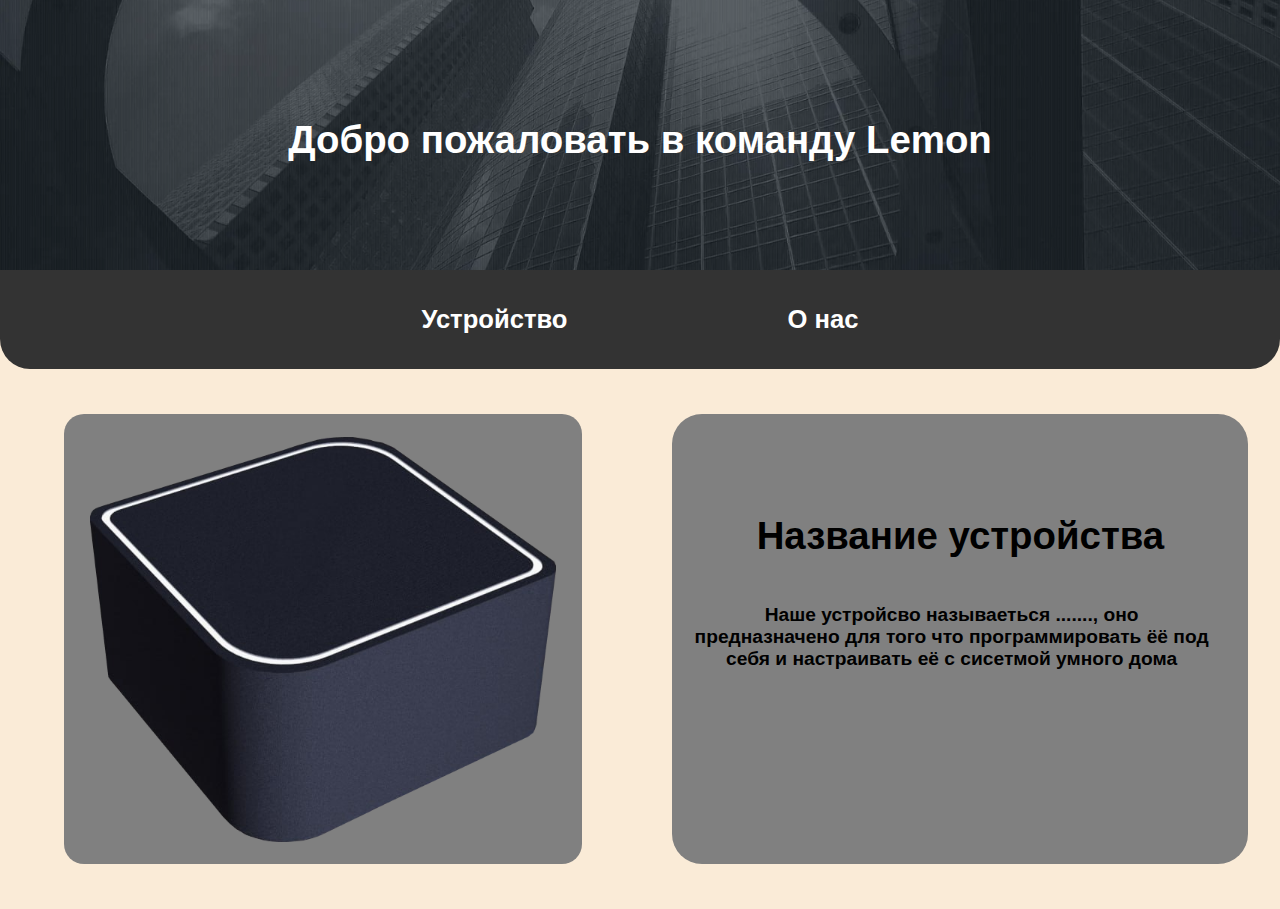
==== index.html @ 7026b488 "1" ====
<!DOCTYPE html>
<html lang="en">
<head>
    <meta charset="UTF-8">
    <meta name="viewport" content="width=device-width, initial-scale=1.0">
    <link rel="stylesheet" href="style.css">
    <title>Lemon</title>
</head>
<body>
<div class="parallax">
    <div class="parallax-content">
        <h1>Добро пожаловать в команду Lemon</h1>
    </div>
</div>

<div class="container">
    <ul class="navigation">
        <li><a href="index.html">Устройство</a></li>
        <li><a href="order.html">О нас</a></li>
    </ul>

    <div class="grid-content">
            <div class="content-img"> 
                <img src="kolonka.png" class="img-kolonka">
            </div>
        <div class="content-text">
            <h1>Название устройства</h1>
            <a>Наше устройсво называеться ......., оно предназначено для того что программировать ёё под себя и настраивать её с сисетмой умного дома</a>
        </div>
    </div>
</div>

</body>
</html>
---- style.css ----
* {
    margin: 0;
    padding: 0;
    box-sizing: border-box;
}

body {
    font-family: Arial, Helvetica, sans-serif;
    font-weight: bold;
    background-color: antiquewhite;
}

.parallax {
    height: 30vh;
    position: relative;
    display: flex;
    background-image: url('parallax-jpg.png');
    background-size: cover;
    background-position: center;
    justify-content: center;
    align-items: center;
    color: #fff;
}

.parallax-content {
    text-align: center;
    font-size: 1.5vw;
    transition: 2s;
    margin-bottom: 10vh;
}

.navigation {
    background-color: #333;
    list-style: none;
    display: flex;
    justify-content: center;
    padding: 20px;
    flex-wrap: wrap;
    border-radius: 0 0 30px 30px;
}

.navigation li {
    margin: 10px 100px;
}

.navigation li a {
    display: flex;
    text-decoration: none;
    color: #fff;
    padding: 5px 10px;
    font-size: 2vw;
    transition: background-color 1s, transform 0.2s;
    transition: 1s;
}

.navigation li a:hover {
    background-color: rgba(0, 0, 0, 0.6);
    scale: 1.3;
    border-radius: 10px;
}

.grid-content {
    display: grid;
    margin: 5vh 5%;
    height: 50vh;
    width: 90%;
    gap: 10vh;
    grid-template-columns: 45% 50%;
}

.content-text {
    padding: 0;
    margin: 0;
    display: grid;
    grid-template-rows: 20% 80%;
    background-color: grey;
    border-radius: 30px;
    color: rgb(0, 0, 0);
    text-align: left;
    font-size: 1.5vw;
    font-family: Arial, Helvetica, sans-serif;
    font-weight: bolder;
}

.content-text a {
    align-items: normal;
    font-size: 1em;
    display: flex;
    text-wrap-mode: wrap;
    width: 90%;
    margin-left: 20px;
}

.content-text a, h1 {
    margin-top: 100px;
    justify-content: center;
    text-align: center;

}

.content-img {
    display: flex;
    justify-content: center;
    background-color: grey;
    align-items: center;
    border-radius: 20px;
}

.img-kolonka{
    width: 90%;
    height: 90%;
}

@media (max-width: 700px) {
    .grid-content {
        height: 100vh;
        grid-template-columns: 100%;
    }

    .navigation li {
        margin: 30px 100px;
    }

    .content-text a {
        align-items: normal;
        justify-content: left;
        text-align: left;
        display: flex;
    }

    .content-text h1 {
        font-size: 5vw;
    }

    .content-text a {
        font-size: 2.8vw;
    }

    .img-kolonka{
        height: 85%;
    }

    .content-img{
        height: 70%;
    }

    .navigation li a{
        font-size: 5vw;
    }

    .parallax-content{
        font-size: 4vw;
    }
}
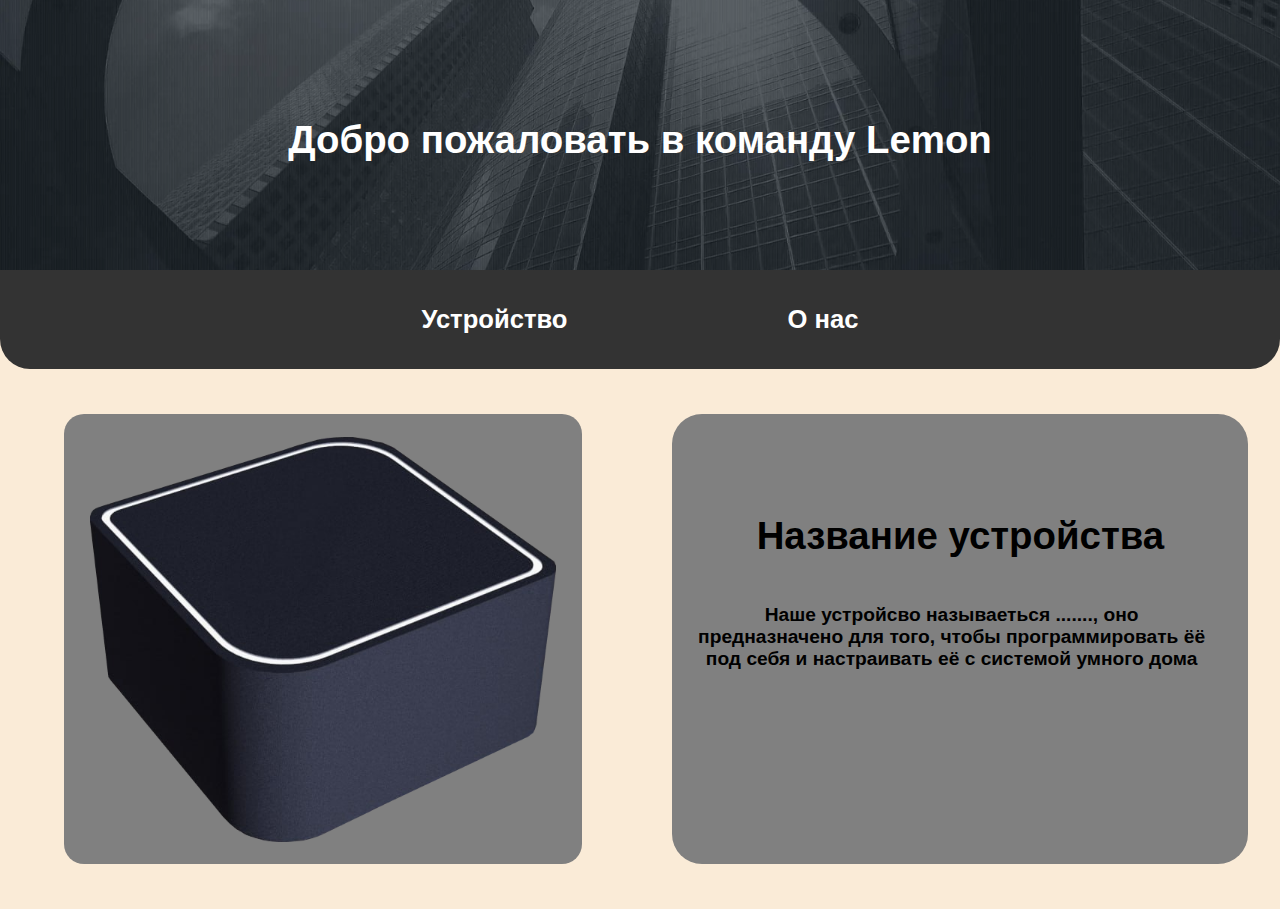
==== commit 27212cd0: "1" ====
--- a/index.html
+++ b/index.html
@@ -25,7 +25,7 @@
             </div>
         <div class="content-text">
             <h1>Название устройства</h1>
-            <a>Наше устройсво называеться ......., оно предназначено для того что программировать ёё под себя и настраивать её с сисетмой умного дома</a>
+            <a>Наше устройсво называеться ......., оно предназначено для того, чтобы программировать ёё под себя и настраивать её с системой умного дома</a>
         </div>
     </div>
 </div>
--- a/style.css
+++ b/style.css
@@ -114,7 +114,9 @@
 @media (max-width: 700px) {
     .grid-content {
         height: 100vh;
+        gap: 1vh;
         grid-template-columns: 100%;
+        display: block;
     }
 
     .navigation li {
@@ -129,23 +131,30 @@
     }
 
     .content-text h1 {
-        font-size: 5vw;
+        font-size: 7vw;
+        margin-top: 40px;
     }
 
     .content-text a {
-        font-size: 2.8vw;
+        font-size: 5vw;
+        margin-top: 40px;
+        margin-bottom: 20px;
+        margin-left: 25px;
+    
     }
 
     .img-kolonka{
-        height: 85%;
+        height: 25vh;
+        width: 30vh;
     }
 
     .content-img{
-        height: 70%;
+        height: 30%;
+        margin-bottom: 10px;
     }
 
     .navigation li a{
-        font-size: 5vw;
+        font-size: 6vw;
     }
 
     .parallax-content{
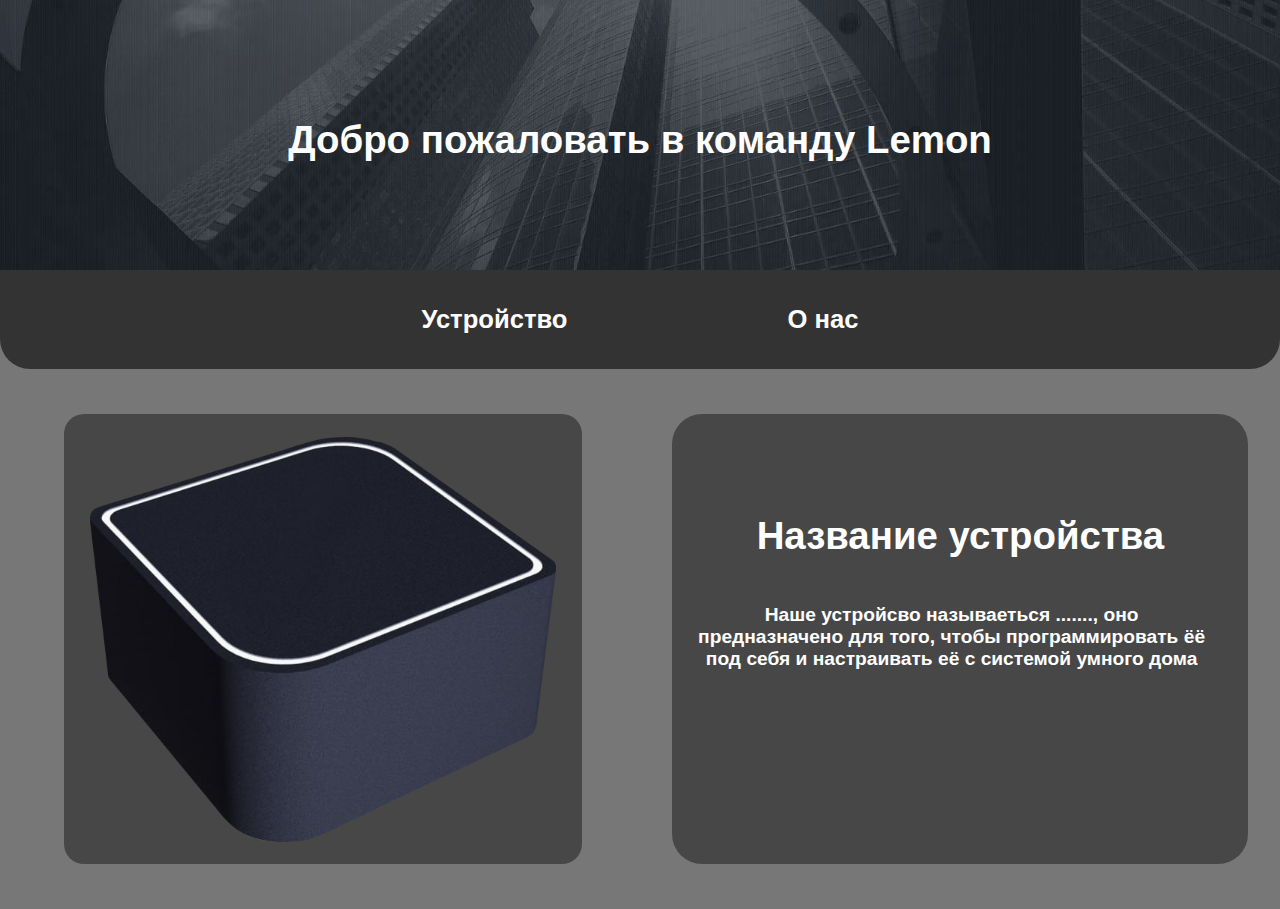
==== commit 9570ba21: "1" ====
--- a/index.html
+++ b/index.html
@@ -4,6 +4,8 @@
     <meta charset="UTF-8">
     <meta name="viewport" content="width=device-width, initial-scale=1.0">
     <link rel="stylesheet" href="style.css">
+    <link rel="icon" type="image/x-icon" href="icon.png">
+    <script src="script.js"></script>
     <title>Lemon</title>
 </head>
 <body>
--- a/style.css
+++ b/style.css
@@ -7,7 +7,7 @@
 body {
     font-family: Arial, Helvetica, sans-serif;
     font-weight: bold;
-    background-color: antiquewhite;
+    background-color: rgb(119, 119, 119);
 }
 
 .parallax {
@@ -73,9 +73,9 @@
     margin: 0;
     display: grid;
     grid-template-rows: 20% 80%;
-    background-color: grey;
+    background-color: rgba(0, 0, 0, 0.4);
     border-radius: 30px;
-    color: rgb(0, 0, 0);
+    color: rgb(255, 255, 255);
     text-align: left;
     font-size: 1.5vw;
     font-family: Arial, Helvetica, sans-serif;
@@ -101,7 +101,7 @@
 .content-img {
     display: flex;
     justify-content: center;
-    background-color: grey;
+    background-color: rgba(0, 0, 0, 0.4);
     align-items: center;
     border-radius: 20px;
 }
@@ -110,6 +110,74 @@
     width: 90%;
     height: 90%;
 }
+
+.grid-image{
+    display: grid;
+    margin-left: 10%;
+    margin-right: 15%;
+    height: 400vh;
+    margin-bottom: 10vh;
+    margin-top: 5vh;
+    width: 80%;
+    grid-template-columns: 40% 50%;
+    background-color: rgba(0, 0, 0, 0.4);
+    border-radius: 30px;
+    opacity: 0;
+    transform: translateY(20px); /* Сдвиг вниз */
+    transition: opacity 0.6s ease, transform 0.6s;
+}
+
+.grid-image.visible{
+    opacity: 1;
+    transform: translateY(60px); /* Сдвиг вниз */
+    transition: opacity 2s ease, transform 0.6s;
+}
+
+.img-team{
+    width: 70%;
+    margin: 50px;
+}
+
+
+.text-team{
+    margin-top: 31%;
+    font-size: 38px;
+    color: white;
+}
+
+
+.order-team-text{
+    display: flex;
+    font-size: 50px;
+    margin-top: 2%;
+    margin-right: 30%;
+    margin-left: 35%;
+    color: white;
+}
+
+.img-logo{
+    background-color: rgba(0, 0, 0, 0.4);
+    border-radius: 30px;
+    display: grid;
+    margin-top: 5vh;
+    margin-bottom: 5vh;
+    margin-left: 10%;
+    margin-right: 15%;
+    width: 80%;
+    grid-template-columns: 40% 50%;
+}
+
+.img-logo a{
+    margin-top: 37%;
+    font-size: 38px;
+    color: white;
+}
+
+.img-logo img{
+    width: 100%;
+    margin: 50px;
+}
+
 
 @media (max-width: 700px) {
     .grid-content {
@@ -140,7 +208,6 @@
         margin-top: 40px;
         margin-bottom: 20px;
         margin-left: 25px;
-    
     }
 
     .img-kolonka{
@@ -160,4 +227,55 @@
     .parallax-content{
         font-size: 4vw;
     }
+
+    .img-team{
+        width: 90%;
+        margin: 50px;
+    }
+    
+    .grid-image{
+        display: grid;
+        margin-left:0 ;
+        margin-right: 0;
+        height: 200vh;
+        width: 95%;
+        grid-template-columns: 30% 70%;
+        margin: 0 auto;
+    }
+    
+    .text-team{
+        margin-top: 31%;
+        margin-right: 4%;
+        font-size: 16px;
+        color: white;
+        margin-left: 60px;
+    }
+    .order-team-text{
+        display: flex;
+        font-size: 30px;
+        margin-top: 0;
+        margin-right: 15%;
+        margin-left: 15%;
+        color: white;
+    }
+
+    .img-logo{
+        background-color: rgba(0, 0, 0, 0.4);
+        border-radius: 30px;
+        display: grid;
+        margin: 0 auto;
+        height: 25vh;
+        width: 95%;
+        margin-top: 2vh;
+        margin-bottom: 1vh;
+        grid-template-columns: 30% 70%;
+    }
+    
+
+    .img-logo a{
+        margin-top: 12%;
+        font-size: 16px;
+        color: white;
+        margin-left: 60px;
+    }
 }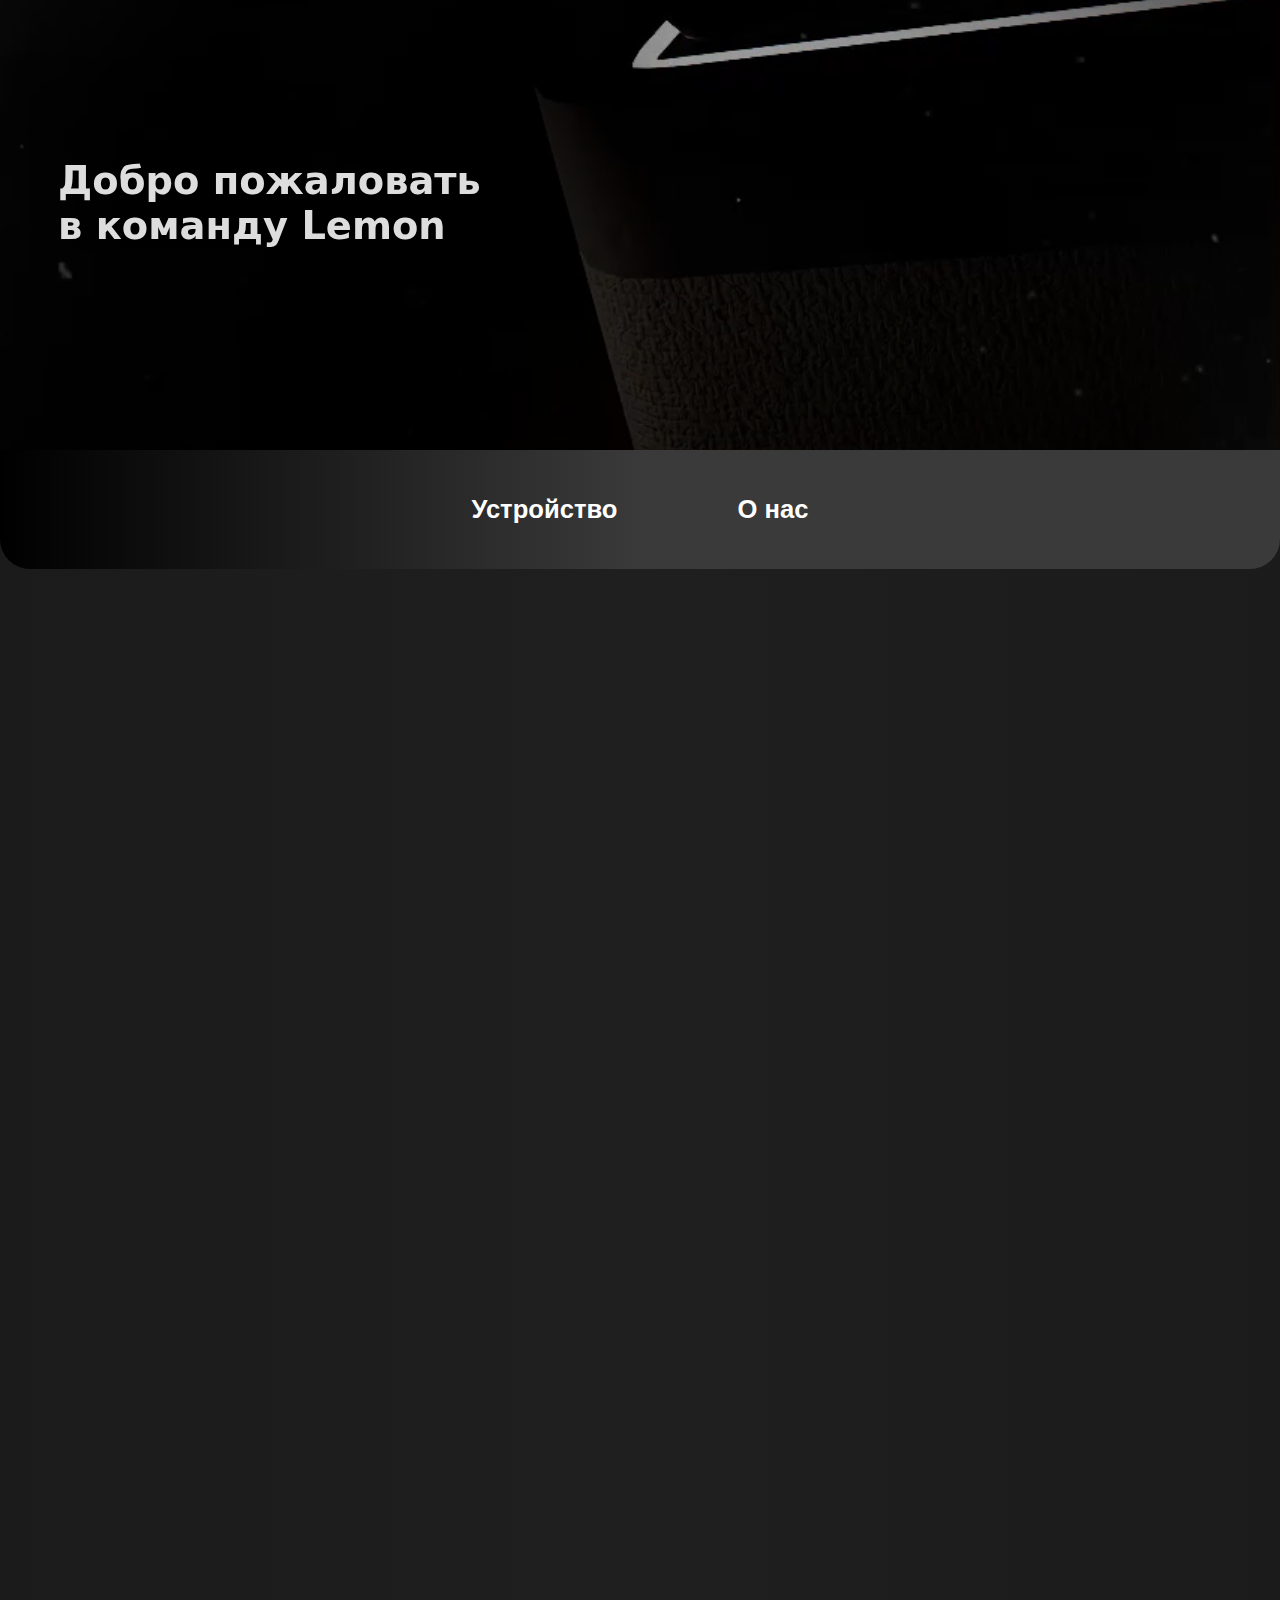
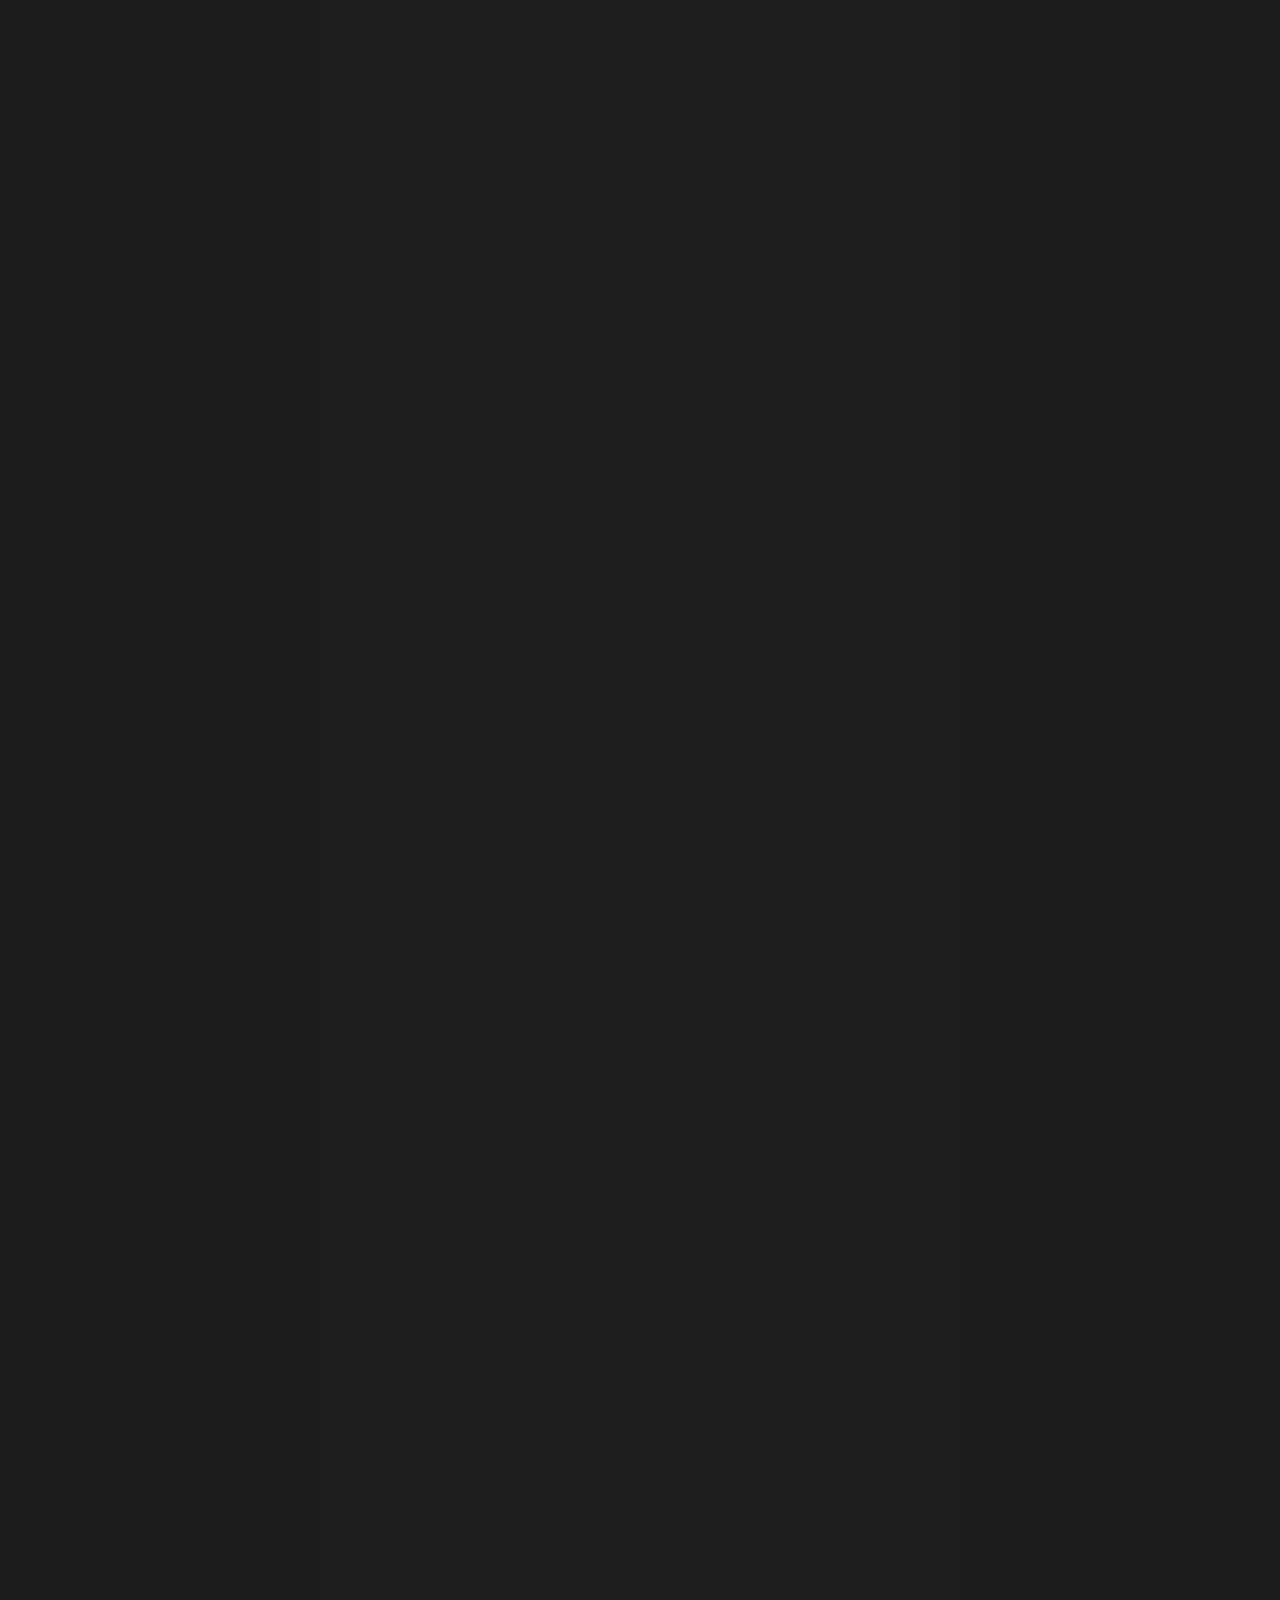
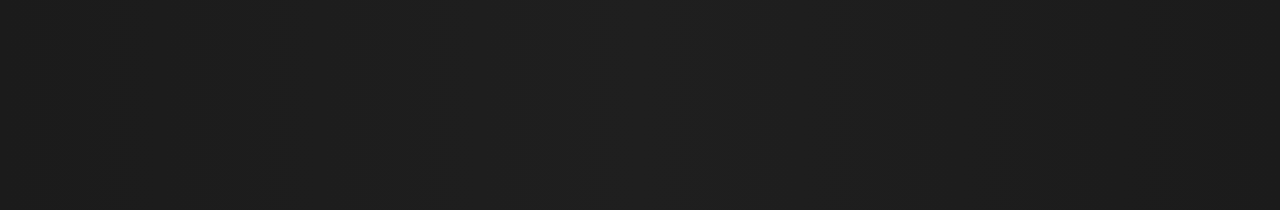
==== commit 1eb85262: "1" ====
--- a/index.html
+++ b/index.html
@@ -6,12 +6,20 @@
     <link rel="stylesheet" href="style.css">
     <link rel="icon" type="image/x-icon" href="icon.png">
     <script src="script.js"></script>
+    <link rel="preconnect" href="https://fonts.googleapis.com">
+    <link rel="preconnect" href="https://fonts.gstatic.com" crossorigin>
+    <link href="https://fonts.googleapis.com/css2?family=Pacifico&display=swap" rel="stylesheet">
     <title>Lemon</title>
 </head>
 <body>
 <div class="parallax">
+    <video autoplay muted loop id="myVideo">
+        <source src="kolonka4.mp4" type="video/mp4">
+    </video>
+    <div class="overlay"></div>
+    <div class="overlay_1"></div>
     <div class="parallax-content">
-        <h1>Добро пожаловать в команду Lemon</h1>
+        <h1>Добро пожаловать <br>в команду Lemon</h1>
     </div>
 </div>
 
@@ -20,17 +28,71 @@
         <li><a href="index.html">Устройство</a></li>
         <li><a href="order.html">О нас</a></li>
     </ul>
-
-    <div class="grid-content">
-            <div class="content-img"> 
-                <img src="kolonka.png" class="img-kolonka">
+</div>
+    <div class="fade-in">
+        <div class="grid-content">
+            <div class="content-text">
+                <a class="digital_name">Святогор</a>
+                <a class="digital_text">Программируемое устройство, настраиваемое под себя, а также адаптируемое под систему «Умный дом».</a>
+                <div class="bg-digital-text"></div>
             </div>
-        <div class="content-text">
-            <h1>Название устройства</h1>
-            <a>Наше устройсво называеться ......., оно предназначено для того, чтобы программировать ёё под себя и настраивать её с системой умного дома</a>
+            <div class="video_kolonka">
+                <div class="bg-video_kolonka"></div>
+                <video id="myVideo2" muted autoplay loop>
+                    <source src="kolonka.mp4" type="video/mp4">
+                </video>
+                <div class="overlay_3"></div>
+            </div>
         </div>
     </div>
-</div>
-
+    <div class="fade-in">
+        <div class="text_komp"><a>Состовляющие устройства</a></div>
+        <div class="grid-content">
+            <div class="content-text">
+                <a class="digital_name">Микроконтроллер ESP8266</a>
+                <a class="digital_text">С помощью данного микроконтроллера будет реализовано подключение по радио-модулю и сети Wi-Fi.</a>
+                <div class="bg-digital-text"></div>
+            </div>
+            <div class="video_kolonka">
+                <div class="bg-video_kolonka"></div>
+                <video id="myVideo2" muted autoplay loop>
+                    <source src="kolonka2.mp4" type="video/mp4">
+                </video>
+                <div class="overlay_3"></div>
+            </div>
+        </div>
+    </div>
+    <div class="fade-in">
+        <div class="grid-content">
+            <div class="content-text">
+                <a class="digital_name">Модуль радиосигнала RFM95</a>
+                <a class="digital_text">С помощью данного модуля будет реализовано управление светом (включение/выключение).</a>
+                <div class="bg-digital-text"></div>
+            </div>
+            <div class="video_kolonka">
+                <div class="bg-video_kolonka"></div>
+                <video id="myVideo2" muted autoplay loop>
+                    <source src="kolonka3.mp4" type="video/mp4">
+                </video>
+                <div class="overlay_3"></div>
+            </div>
+        </div>
+    </div>
+    <div class="fade-in">
+        <div class="grid-content_5" style="height: 2vh;">
+            <div class="content-text">
+                <a class="digital_name" style="width: 90%; justify-content: center; align-items: center; text-align: center;">Датчик температуры и влажности DHT22 </a>
+                <a class="digital_text">С помощью данного модуля будет фиксироваться температура в помещении, а также влажность в ней.</a>
+                <div class="bg-digital-text"></div>
+            </div>
+            <div class="video_kolonka">
+                <div class="bg-video_kolonka"></div>
+                <video id="myVideo2" muted autoplay loop>
+                    <source src="kolonka.mp4" type="video/mp4">
+                </video>
+                <div class="overlay_3"></div>
+            </div>
+        </div>
+    </div>
 </body>
 </html>--- a/style.css
+++ b/style.css
@@ -4,33 +4,80 @@
     box-sizing: border-box;
 }
 
+.accelerated {
+    transform: translateZ(0);
+    transition: all 1s;
+}
+
 body {
-    font-family: Arial, Helvetica, sans-serif;
-    font-weight: bold;
-    background-color: rgb(119, 119, 119);
+    background:linear-gradient(to right, #1b1b1b,#1f1f1f, #1b1b1b);;
 }
 
 .parallax {
-    height: 30vh;
+    height: 50vh;
     position: relative;
     display: flex;
-    background-image: url('parallax-jpg.png');
     background-size: cover;
     background-position: center;
     justify-content: center;
     align-items: center;
-    color: #fff;
+    background-color: rgba(0, 0, 0, 0.5);
+    right: 0;
+    bottom: 0;
+    min-width: 100%;
+    min-height: 100%;
+    width: auto;
+    z-index: -1000;
+    overflow: hidden;
+}
+
+#myVideo {
+    position: absolute;
+    top: 50%;
+    left: 50%;
+    min-width: 100%;
+    min-height: 100%;
+    width: auto;
+    height: auto;
+    z-index: -1000;
+    transform: translateX(-50%) translateY(-50%);
+}
+
+.overlay {
+    position: absolute;
+    top: 0;
+    left: 0;
+    width: 100%;
+    height: 100%;
+    background-color: rgba(0, 0, 0, 0.3); /* Полупрозрачный черный цвет */
+    z-index: -2; /* Убедитесь, что слой находится над видео */
+}
+
+.overlay_1{
+    position: absolute;
+    top: 10;
+    left: -70px;
+    width: 50%;
+    height: 200%;
+    background-color: rgba(0, 0, 0, 0.7 );
+    z-index: -1;
+    filter: blur(60px);
+    overflow: hidden; 
 }
 
 .parallax-content {
-    text-align: center;
-    font-size: 1.5vw;
+    font-family: "Rubik Glitch", system-ui;
+    font-weight: 400;
+    font-style: normal;
+    font-size: 1.2vw;
     transition: 2s;
-    margin-bottom: 10vh;
+    margin-bottom: 5vh;
+    color: #dddddd;
+    margin-right: 60%;
 }
 
 .navigation {
-    background-color: #333;
+    background:linear-gradient(to right, #000000,#000000, #3a3a3a,#3a3a3a, #838383);
     list-style: none;
     display: flex;
     justify-content: center;
@@ -45,10 +92,13 @@
 
 .navigation li a {
     display: flex;
+    font-family: "Play", sans-serif;
+    font-weight: 700;
+    font-style: normal;
     text-decoration: none;
     color: #fff;
     padding: 5px 10px;
-    font-size: 2vw;
+    font-size: 1.5vw;
     transition: background-color 1s, transform 0.2s;
     transition: 1s;
 }
@@ -65,217 +115,692 @@
     height: 50vh;
     width: 90%;
     gap: 10vh;
-    grid-template-columns: 45% 50%;
-}
-
-.content-text {
-    padding: 0;
-    margin: 0;
+    grid-template-columns: 45% 60%;
+    margin-bottom: 30vh;
+}
+
+.grid-content_5 {
     display: grid;
-    grid-template-rows: 20% 80%;
-    background-color: rgba(0, 0, 0, 0.4);
-    border-radius: 30px;
-    color: rgb(255, 255, 255);
-    text-align: left;
-    font-size: 1.5vw;
-    font-family: Arial, Helvetica, sans-serif;
-    font-weight: bolder;
-}
-
-.content-text a {
-    align-items: normal;
-    font-size: 1em;
-    display: flex;
-    text-wrap-mode: wrap;
+    margin: 5vh 5%;
+    height: 50vh;
     width: 90%;
-    margin-left: 20px;
-}
-
-.content-text a, h1 {
-    margin-top: 100px;
-    justify-content: center;
+    gap: 10vh;
+    grid-template-columns: 45% 60%;
+    margin-bottom: 30vh;
+}
+
+
+.text_komp{
+    display: flex;
+    justify-content: center;
+    align-items: center;
     text-align: center;
-
-}
-
-.content-img {
-    display: flex;
-    justify-content: center;
-    background-color: rgba(0, 0, 0, 0.4);
-    align-items: center;
-    border-radius: 20px;
-}
-
-.img-kolonka{
+    margin-top: 40vh;
+    height: 5vh;
+    font-size: 36px;
+    color: white;
+    font-family: "Play", sans-serif;
+    font-weight: 700;
+    font-style: normal;
+    
+}
+
+.content-text{
+    display: grid;
+    position: relative;
+    justify-content: center;
+    align-items: center;
+    color: white;
+    grid-template-rows: 30% 75%;
+    top: 200px;
+}
+
+.digital_name{
+    display: flex;
+    color: white;
+    font-size: 42px;
+    width: 100%;
+    align-items: center;
+    justify-content: center;
+    font-family: "Golos Text", sans-serif;
+    font-optical-sizing: auto;
+    font-weight: 800;
+    font-style: normal;
+    
+}
+
+.digital_text{
+    color: white;
+    font-size: 30px;
     width: 90%;
-    height: 90%;
-}
-
-.grid-image{
-    display: grid;
-    margin-left: 10%;
-    margin-right: 15%;
-    height: 400vh;
-    margin-bottom: 10vh;
-    margin-top: 5vh;
-    width: 80%;
-    grid-template-columns: 40% 50%;
-    background-color: rgba(0, 0, 0, 0.4);
-    border-radius: 30px;
+    display: flex;
+    margin-left: 30px;
+    justify-content: center;
+    font-family: "Golos Text", sans-serif;
+    font-optical-sizing: auto;
+    font-weight: 400;
+    font-style: normal;
+
+}   
+
+.bg-digital-text{
+    z-index: -1;
+    background-color: rgba(0, 0, 0, 0.2);
+    position: absolute;
+    top: 0;
+    left: 0;
+    width: 100%;
+    height: 100%;
+    filter: blur(10px);
+}
+
+.video_kolonka{
+    position: relative;
+    display: flex;
+    background-size: cover;
+    background-position: center;
+    justify-content: center;
+    align-items: center;
+    background-color: rgba(0, 0, 0, 0.5);
+    right: 5%;
+    bottom: 0;
+    min-width: 70%;
+    min-height: 50%;
+    width: auto;
+    z-index: 1  ;
+    overflow: hidden;
+    border-radius: 10px;
+    margin: 0 auto;
+    top: 200px;
+    filter: drop-shadow(0 0 1rem rgb(0, 0, 0));
+}
+
+#myVideo2 {
+    position: absolute;
+    top: 50%;
+    left: 50%;
+    min-width: 100%;
+    min-height: 100%;
+    width: auto;
+    height: auto;
+    z-index: -1000;
+    transform: translateX(-50%) translateY(-50%);
+}
+
+.overlay_3{
+    position: absolute;
+    top: 0;
+    left: 0;
+    width: 100%;
+    height: 100%;
+    background-color: rgba(0, 0, 0, 0.1);
+    z-index: -1;
+}
+
+.fade-in{
     opacity: 0;
     transform: translateY(20px); /* Сдвиг вниз */
     transition: opacity 0.6s ease, transform 0.6s;
 }
 
-.grid-image.visible{
+.fade-in.visible{
     opacity: 1;
     transform: translateY(60px); /* Сдвиг вниз */
     transition: opacity 2s ease, transform 0.6s;
 }
 
+.grid_content_2{
+    display: grid;
+    position: relative;
+    color: white;
+    grid-template-rows: 45% 55%;
+    height: 60vh;
+    width: 100%;
+    margin: 0 auto;
+    margin-top: 30px;
+}
+
 .img-team{
-    width: 70%;
-    margin: 50px;
-}
-
+    display: flex;
+    width: 100%;
+    align-items: center;
+    justify-content: center;
+    overflow: hidden;
+}
 
 .text-team{
-    margin-top: 31%;
-    font-size: 38px;
+    display: flex;
+    justify-content: center;
+    overflow: hidden;
+}
+
+.text-team_2{
+    display: flex;
+    justify-content: center;
+    overflow: hidden;
+}
+
+.text-team a{
+    margin-right: 8%;
+    font-size: 18px;
+    font-family: "Golos Text", sans-serif;
+    font-optical-sizing: auto;
+    font-weight: 600;
+    font-style: normal;
+    justify-content: center;
+    align-items: center;
+    text-align:center;
+    width: 136px;
+    overflow: hidden;
+    margin: 0 auto;
+}
+
+.text-team_2 a{
+    margin-right: 8%;
+    font-size: 18px;
+    font-family: "Golos Text", sans-serif;
+    font-optical-sizing: auto;
+    font-weight: 600;
+    font-style: normal;
+    justify-content: center;
+    align-items: center;
+    text-align:center;
+    width: 136px;
+    overflow: hidden;
+    margin: 0 auto;
+}
+
+.img-team img{
+    width: 10vw;
+    margin-right: 5%;
+    overflow: hidden;
+    margin: 0 auto;
+
+}
+
+.img-team_2{
+    display: flex;
+    width: 100%;
+    align-items: center;
+    justify-content: center;
+    overflow: hidden;
+}
+
+.img-team_2 img{
+    width: 10vw;
+    margin-right: 5%;
+    overflow: hidden;
+    margin: 0 auto;
+
+}
+.grid-content_3{
+    display: grid;
+    grid-template-rows: 80% 20%;
+    height: 30vh;
+    color: #fff;
+}
+
+
+.ruk_text{
+    align-items: center;
+    margin-bottom: 20px;
     color: white;
 }
-
-
-.order-team-text{
-    display: flex;
-    font-size: 50px;
-    margin-top: 2%;
-    margin-right: 30%;
-    margin-left: 35%;
+.ruk_h1{
+    display: flex;
+    justify-content: center;
+    align-items: center;
+    margin: 0 auto;
     color: white;
+    height: 100px;
+    font-size: 24px;
+    font-family: "Play", sans-serif;
+    font-weight: 700;
+    font-style: normal;
 }
 
 .img-logo{
-    background-color: rgba(0, 0, 0, 0.4);
-    border-radius: 30px;
-    display: grid;
-    margin-top: 5vh;
-    margin-bottom: 5vh;
-    margin-left: 10%;
-    margin-right: 15%;
-    width: 80%;
-    grid-template-columns: 40% 50%;
-}
-
-.img-logo a{
-    margin-top: 37%;
-    font-size: 38px;
-    color: white;
-}
-
+    margin: 0 auto;
+    justify-content: center;
+    align-items: center;
+    height: 50%;
+    width: 50%;
+    filter: drop-shadow(0 0 1rem rgba(0, 0, 0, 0.9));
+}
 .img-logo img{
-    width: 100%;
-    margin: 50px;
-}
-
-
-@media (max-width: 700px) {
+    justify-content: center;
+    align-items: center;
+    margin-top: 3vh;
+    width: 45vh;
+    height: 45vh;
+    filter: drop-shadow(0 0 1rem rgba(0, 0, 0, 0.9));
+}
+
+/* Общие стили уже заданы */
+
+
+/* Ноутбуки (768px - 1920px) */
+@media (min-width: 769px) and (max-width: 1024px) {
+    body {
+        font-size: 16px;
+    }
+
+    .navigation {
+        background:linear-gradient(to right, #000000, #3a3a3a,#3a3a3a);
+    }
+
     .grid-content {
-        height: 100vh;
+        grid-template-columns: 45% 55%;
+        gap: 5vh;
+    }
+
+    
+
+    .navigation li {
+        margin: 20px 50px;
+        
+    }
+
+    .navigation li a {
+        font-size: 2.5vw;
+    }
+
+    .content-text{
+        top: 200px;
+    }
+
+    .parallax-content {
+        font-size: 1.5vw;
+        margin-left: 3vh;
+    }
+
+    .digital_name {
+        font-size: 3vw;
+        text-align: center;
+    }
+
+    .digital_text {
+        font-size: 2.5vw;
+    }
+
+    .img-team img {
+        width: 12vw;
+    }
+
+    .text-team a {
+        font-size: 1.5vw;
+    }
+
+    .img-logo img{
+        margin-top: 80px;
+        margin-right: 100px;
+        margin-left: 0;
+        width: 30vh;
+        height: 30vh;
+    }
+
+    .video_kolonka{
+        min-width: 90%;
+        min-height: 50%;
+    }
+
+    .text_komp{
+        font-size: 24px;
+    }
+
+    .ruk_h1{
+        font-size: 20px;
+    }
+
+    .text-team_2 a {
+        font-size: 1.5vw;
+    }
+
+    .img-team_2 img {
+        width: 18vw;
+    } 
+
+}
+
+@media (min-width:1025px) and (max-width: 1440px) {
+    body {
+        font-size: 16px;
+    }
+
+    .navigation {
+        background:linear-gradient(to right, #000000, #3a3a3a,#3a3a3a);
+    }
+
+    .grid-content {
+        grid-template-columns: 45% 55%;
+        gap: 5vh;
+    }
+
+    .navigation li {
+        margin: 20px 50px;
+        
+    }
+
+    .navigation li a {
+        font-size: 2vw;
+    }
+
+    .content-text{
+        top: 200px;
+    }
+
+    .parallax-content {
+        font-size: 1.5vw;
+        margin-left: 3vh;
+    }
+
+    .digital_name {
+        font-size: 3vw;
+        text-align: center;
+    }
+
+    .digital_text {
+        font-size: 2.5vw;
+    }
+
+    .img-team img {
+        width: 12vw;
+    }
+
+    .text-team a {
+        font-size: 1.5vw;
+    }
+
+    .img-logo img{
+        margin-top: 80px;
+        margin-right: 100px;
+        margin-left: 0;
+        width: 30vh;
+        height: 30vh;
+    }
+
+    .video_kolonka{
+        min-width: 90%;
+        min-height: 50%;
+    }
+
+    .text_komp{
+        font-size: 24px;
+    }
+
+    .ruk_h1{
+        font-size: 24px;
+    }
+
+    .text-team_2 a {
+        font-size: 1.2vw;
+    }
+
+    .img-team_2 img {
+        width: 15vw;
+    } 
+}
+
+/* Планшеты */
+@media (min-width: 426px) and (max-width: 768px) {
+    body {
+        font-size: 16px;
+    }
+
+    .grid_content_2{
+        grid-template-rows: 45% 55%;
+        height: 40vh;
+    }
+
+    .navigation {
+        background:linear-gradient(to right, #000000,#3a3a3a);
+    }
+
+    .grid-content {
+        grid-template-columns: 45% 55%;
+        gap: 5vh;
+        display: grid;
+        margin: 5vh 5%;
+        height: 30vh;
+        width: 90%;
+    }
+
+    .navigation li {
+        margin: 20px 50px;
+        height: 3vh;
+    }
+
+    .navigation li a {
+        font-size: 3vw;
+    }
+
+    .content-text{
+        top: 100px;
+    }
+
+    .parallax-content {
+        font-size: 2vw;
+        margin-left: 3vh;
+        margin-right: 50%;
+    }
+
+    .digital_name {
+        font-size: 3vw;
+        text-align: center;
+    }
+
+    .digital_text {
+        font-size: 2.5vw;
+    }
+
+    .text_komp{
+        font-size: 24px;
+    }
+
+    .ruk_h1{
+        font-size: 20px;
+    }
+
+    .text-team_2 a {
+        font-size: 2vw;
+    }
+
+    .img-team_2 img {
+        width: 24vw;
+    } 
+
+    .img-team img {
+        width: 13vw;
+    }
+
+    .text-team a {
+        font-size: 1.5vw;
+    }
+
+    .img-logo img{
+        margin-top: 40px;
+        margin-right: 100px;
+        margin-left: 0;
+        width: 20vh;
+        height: 20vh;
+    }
+
+    .video_kolonka{
+        min-width: 90%;
+        min-height: 50%;
+        top: 100px;
+    }
+}
+
+/* Телефон */
+@media (max-width: 425px) {
+    .parallax{
+        height: 40vh;
+    }
+
+    .grid-content_5 {
+        display: grid;
+        margin: 5vh 5%;
+        height: 50vh;
+        margin-bottom: 40vh;
+    }
+
+    body {
+        font-size: 16px;
+    }
+
+    .grid_content_2{
+        grid-template-rows: 45% 55%;
+        height: 40vh;
+    }
+
+    .navigation {
+        background:linear-gradient(to right, #000000,#3a3a3a);
+    }
+
+    .grid-content {
+        display: block;
         gap: 1vh;
-        grid-template-columns: 100%;
-        display: block;
+        display: grid;
+        margin: 5vh 5%;
+        height: 20vh;
+        width: 90%;
     }
 
     .navigation li {
-        margin: 30px 100px;
-    }
-
-    .content-text a {
-        align-items: normal;
-        justify-content: left;
-        text-align: left;
-        display: flex;
-    }
-
-    .content-text h1 {
-        font-size: 7vw;
+        margin: 20px 50px;
+        height: 3vh;
+    }
+
+    .navigation li a {
+        font-size: 5vw;
+    }
+
+    .content-text{
+        top: 20px;
+    }
+
+    .parallax-content {
+        height: 30vh;
+        font-size: 3vw;
+        margin-left: 3vh;
+        margin-right: 50%;
+        margin-top: 40%;
+    }
+
+    .digital_name {
+        font-size: 3vw;
+        text-align: center;
+    }
+
+    .digital_text {
+        font-size: 2.5vw;
+        margin-left: 10px;
+    }
+
+    .text_komp{
+        font-size: 24px;
+    }
+
+    .ruk_h1{
+        font-size: 20px;
+    }
+
+    .text-team_2 a {
+        font-size: 3vw;
+    }
+
+    .img-team_2 img {
+        width: 30vw;
+    } 
+
+    .img-team img {
+        width: 15vw;
+    }
+
+    .text-team a {
+        font-size: 2vw;
+    }
+
+    .img-logo img{
         margin-top: 40px;
-    }
-
-    .content-text a {
-        font-size: 5vw;
-        margin-top: 40px;
-        margin-bottom: 20px;
-        margin-left: 25px;
-    }
-
-    .img-kolonka{
-        height: 25vh;
-        width: 30vh;
-    }
-
-    .content-img{
-        height: 30%;
-        margin-bottom: 10px;
-    }
-
-    .navigation li a{
-        font-size: 6vw;
-    }
-
-    .parallax-content{
-        font-size: 4vw;
-    }
-
-    .img-team{
-        width: 90%;
-        margin: 50px;
-    }
-    
-    .grid-image{
-        display: grid;
-        margin-left:0 ;
-        margin-right: 0;
-        height: 200vh;
-        width: 95%;
-        grid-template-columns: 30% 70%;
-        margin: 0 auto;
-    }
-    
-    .text-team{
-        margin-top: 31%;
-        margin-right: 4%;
-        font-size: 16px;
-        color: white;
-        margin-left: 60px;
-    }
-    .order-team-text{
-        display: flex;
-        font-size: 30px;
-        margin-top: 0;
-        margin-right: 15%;
-        margin-left: 15%;
-        color: white;
-    }
-
-    .img-logo{
-        background-color: rgba(0, 0, 0, 0.4);
-        border-radius: 30px;
-        display: grid;
-        margin: 0 auto;
-        height: 25vh;
-        width: 95%;
-        margin-top: 2vh;
-        margin-bottom: 1vh;
-        grid-template-columns: 30% 70%;
-    }
-    
-
-    .img-logo a{
-        margin-top: 12%;
-        font-size: 16px;
-        color: white;
-        margin-left: 60px;
-    }
-}+        margin-right: 100px;
+        margin-left: 0;
+        width: 13vh;
+        height: 13vh;
+    }
+
+    .video_kolonka{
+        min-width: 90%;
+        min-height: 50%;
+        top: 20px;
+    }
+}
+
+/* 2K мониторы (свыше 1920px) */
+@media (min-width: 1921px) {
+    body {
+        font-size: 18px;
+    }
+
+    .grid-content {
+        grid-template-columns: 50% 50%;
+        gap: 2vh;
+    }
+
+    .navigation li {
+        margin: 20px 80px;
+    }
+
+    .navigation li a {
+        font-size: 2vw;
+    }
+
+    .parallax-content {
+        font-size: 1.2vw;
+    }
+
+    .digital_name {
+        font-size: 2.5vw;
+    }
+
+    .digital_text {
+        font-size: 2vw;
+    }
+
+    .img-team img {
+        width: 6vw;
+    }
+
+    .text-team a {
+        font-size: 0.8vw;
+    }
+
+    .text_komp{
+        font-size: 60px;
+    }
+
+    .text_komp{
+        font-size: 24px;
+    }
+
+    .ruk_h1{
+        font-size: 50px;
+    }
+
+    .text-team_2 a {
+        font-size: 0.8vw;
+    }
+
+    .img-team_2 img {
+        width: 15vw;
+    } 
+
+    .img-team img {
+        width: 12vw;
+    }
+
+    .text-team a {
+        font-size: 1.2vw;
+    }
+}
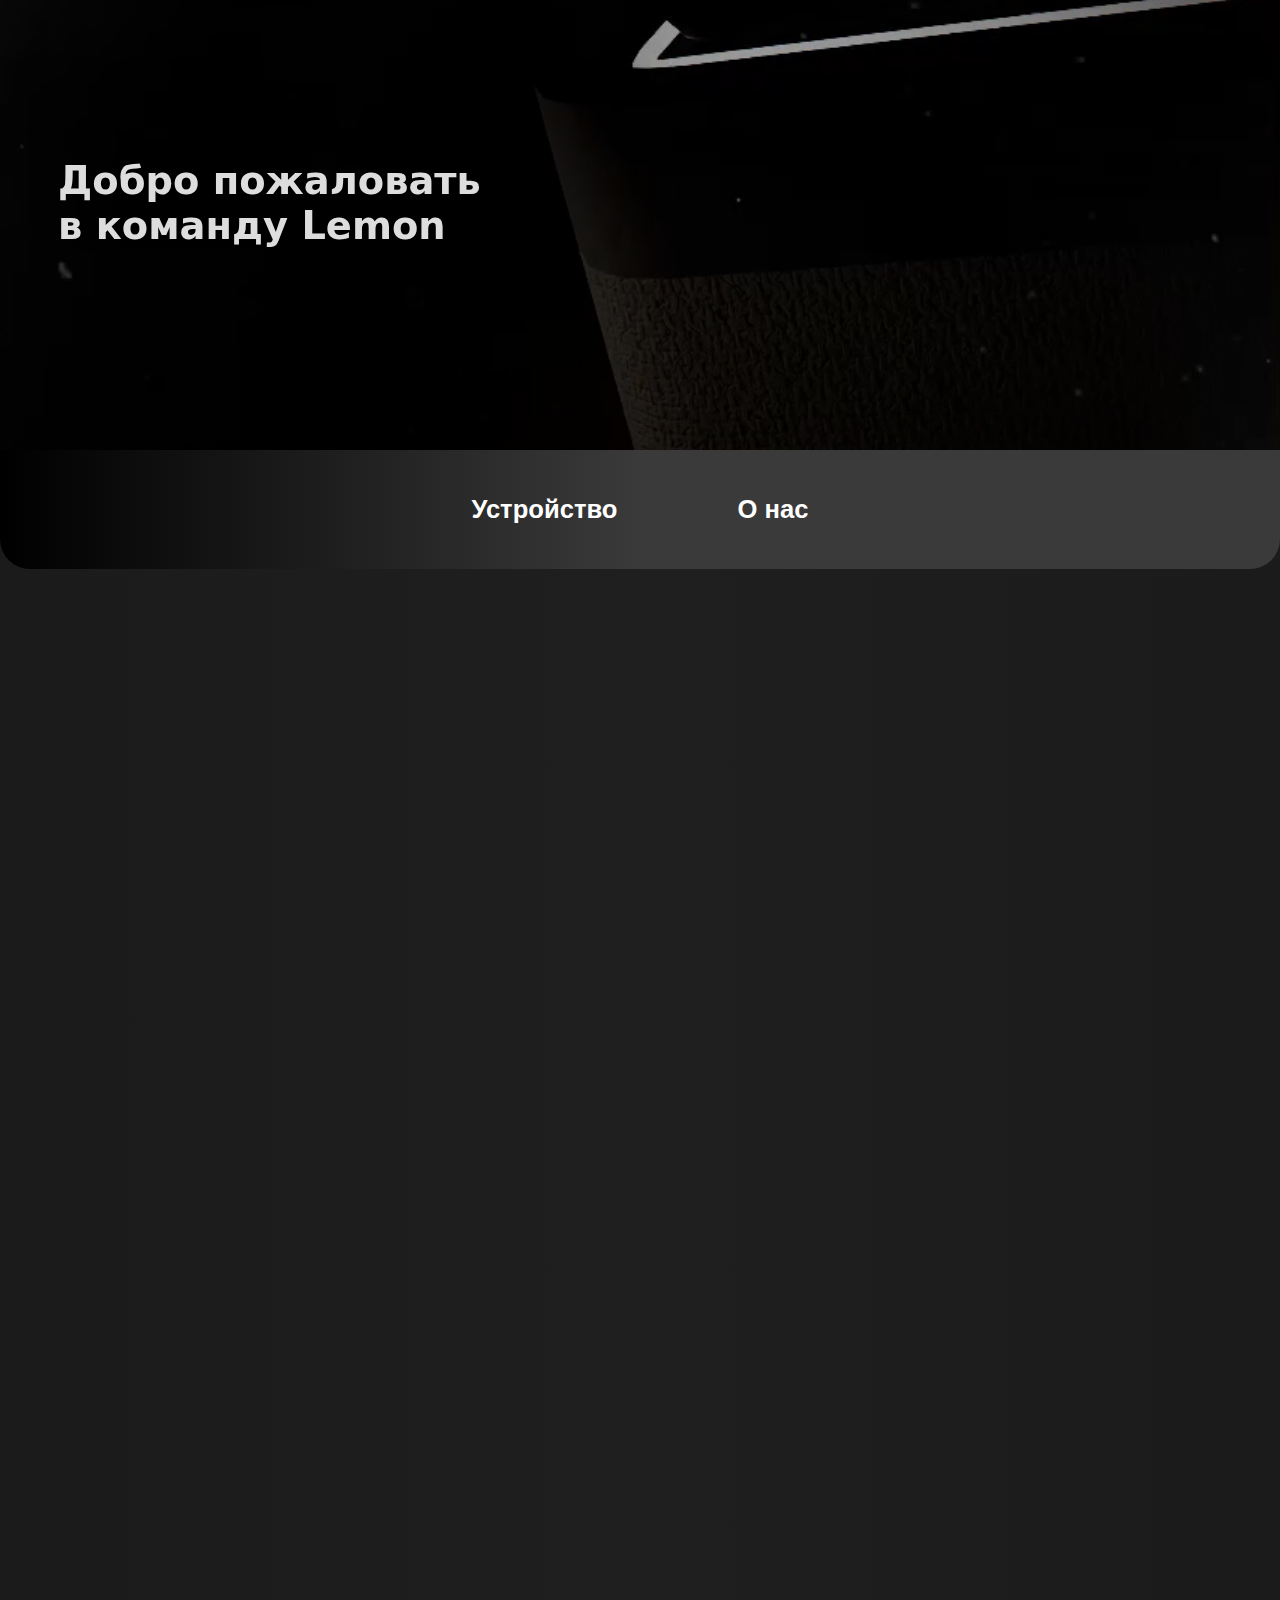
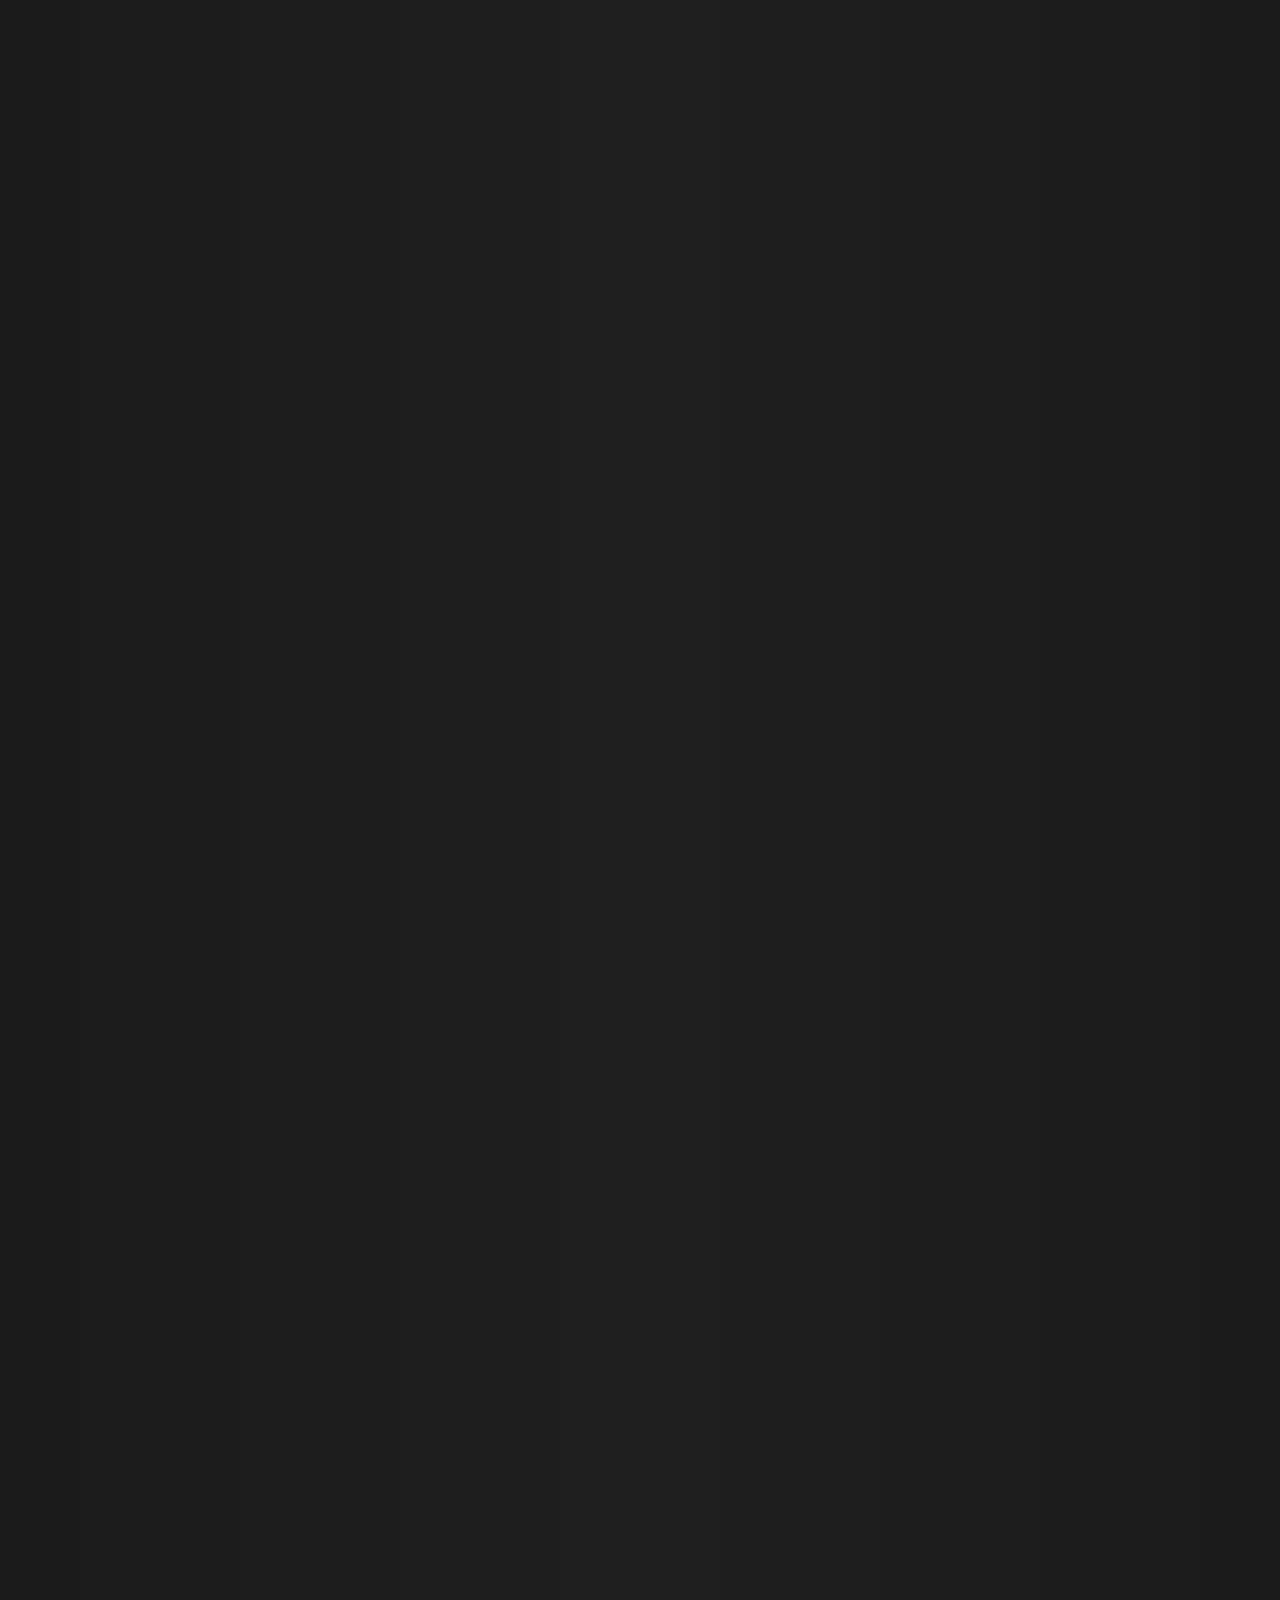
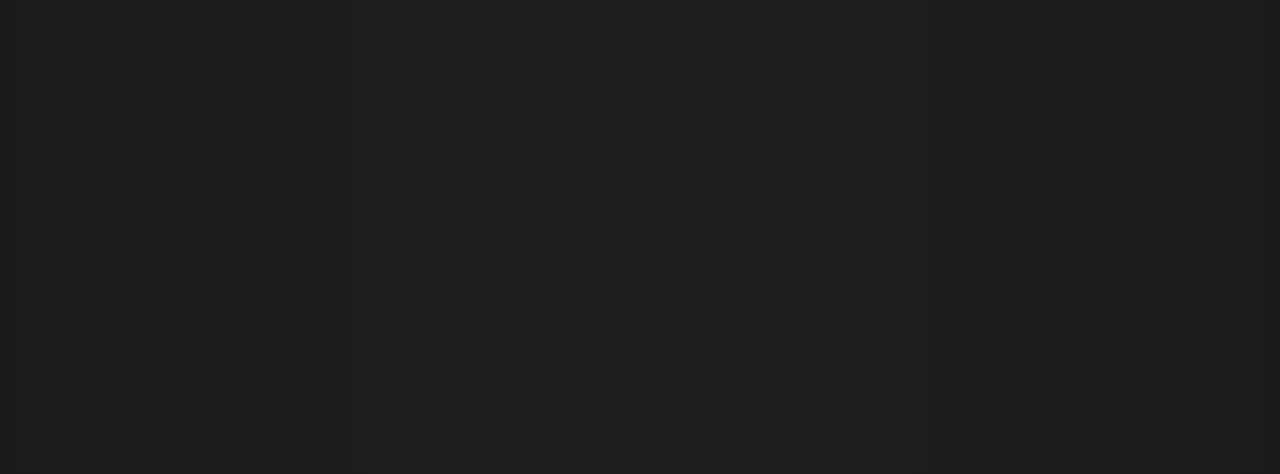
==== commit 8dc62aad: "1" ====
--- a/index.html
+++ b/index.html
@@ -79,13 +79,13 @@
         </div>
     </div>
     <div class="fade-in">
-        <div class="grid-content_5" style="height: 2vh;">
-            <div class="content-text">
+        <div class="grid-content_5">
+            <div class="content-text" style="top: 0;">
                 <a class="digital_name" style="width: 90%; justify-content: center; align-items: center; text-align: center;">Датчик температуры и влажности DHT22 </a>
-                <a class="digital_text">С помощью данного модуля будет фиксироваться температура в помещении, а также влажность в ней.</a>
+                <a class="digital_text" style="top: 0;">С помощью данного модуля будет фиксироваться температура в помещении, а также влажность в ней.</a>
                 <div class="bg-digital-text"></div>
             </div>
-            <div class="video_kolonka">
+            <div class="video_kolonka" style="top: 0;">
                 <div class="bg-video_kolonka"></div>
                 <video id="myVideo2" muted autoplay loop>
                     <source src="kolonka.mp4" type="video/mp4">
--- a/style.css
+++ b/style.css
@@ -394,7 +394,10 @@
         gap: 5vh;
     }
 
-    
+    .grid-content_5 {
+        grid-template-columns: 45% 55%;
+        gap: 5vh;
+    }
 
     .navigation li {
         margin: 20px 50px;
@@ -429,6 +432,7 @@
 
     .text-team a {
         font-size: 1.5vw;
+        
     }
 
     .img-logo img{
@@ -476,6 +480,11 @@
         gap: 5vh;
     }
 
+    .grid-content_5 {
+        grid-template-columns: 45% 55%;
+        gap: 5vh;
+    }
+
     .navigation li {
         margin: 20px 50px;
         
@@ -550,6 +559,21 @@
     .grid_content_2{
         grid-template-rows: 45% 55%;
         height: 40vh;
+    }
+
+    .grid-content_5 {
+        grid-template-columns: 45% 55%;
+        gap: 5vh;
+        height: 30vh;
+        margin-top: 15vh;
+        justify-content: center;
+        text-align: center;
+    }
+
+    .grid-content_5 .digital_name a{
+        justify-content: center;
+        align-items: center;
+        text-align: center;
     }
 
     .navigation {
@@ -639,10 +663,10 @@
     }
 
     .grid-content_5 {
-        display: grid;
-        margin: 5vh 5%;
-        height: 50vh;
-        margin-bottom: 40vh;
+        grid-template-columns: 45% 60%;
+        gap: 1vh;
+        height: 23vh;
+        width: 90%;
     }
 
     body {
@@ -652,6 +676,7 @@
     .grid_content_2{
         grid-template-rows: 45% 55%;
         height: 40vh;
+        width: 100%;
     }
 
     .navigation {
@@ -716,10 +741,14 @@
 
     .img-team img {
         width: 15vw;
+        scroll-snap-align: center; /* Элемент центрируется при прокрутке */
+        width: 100%;
     }
 
     .text-team a {
         font-size: 2vw;
+        scroll-snap-align: center; /* Элемент центрируется при прокрутке */
+        width: 100%;
     }
 
     .img-logo img{
@@ -735,6 +764,12 @@
         min-height: 50%;
         top: 20px;
     }
+
+    .grid_content_2{
+        scroll-snap-type: x mandatory;
+        overflow-x: auto;
+    }
+
 }
 
 /* 2K мониторы (свыше 1920px) */
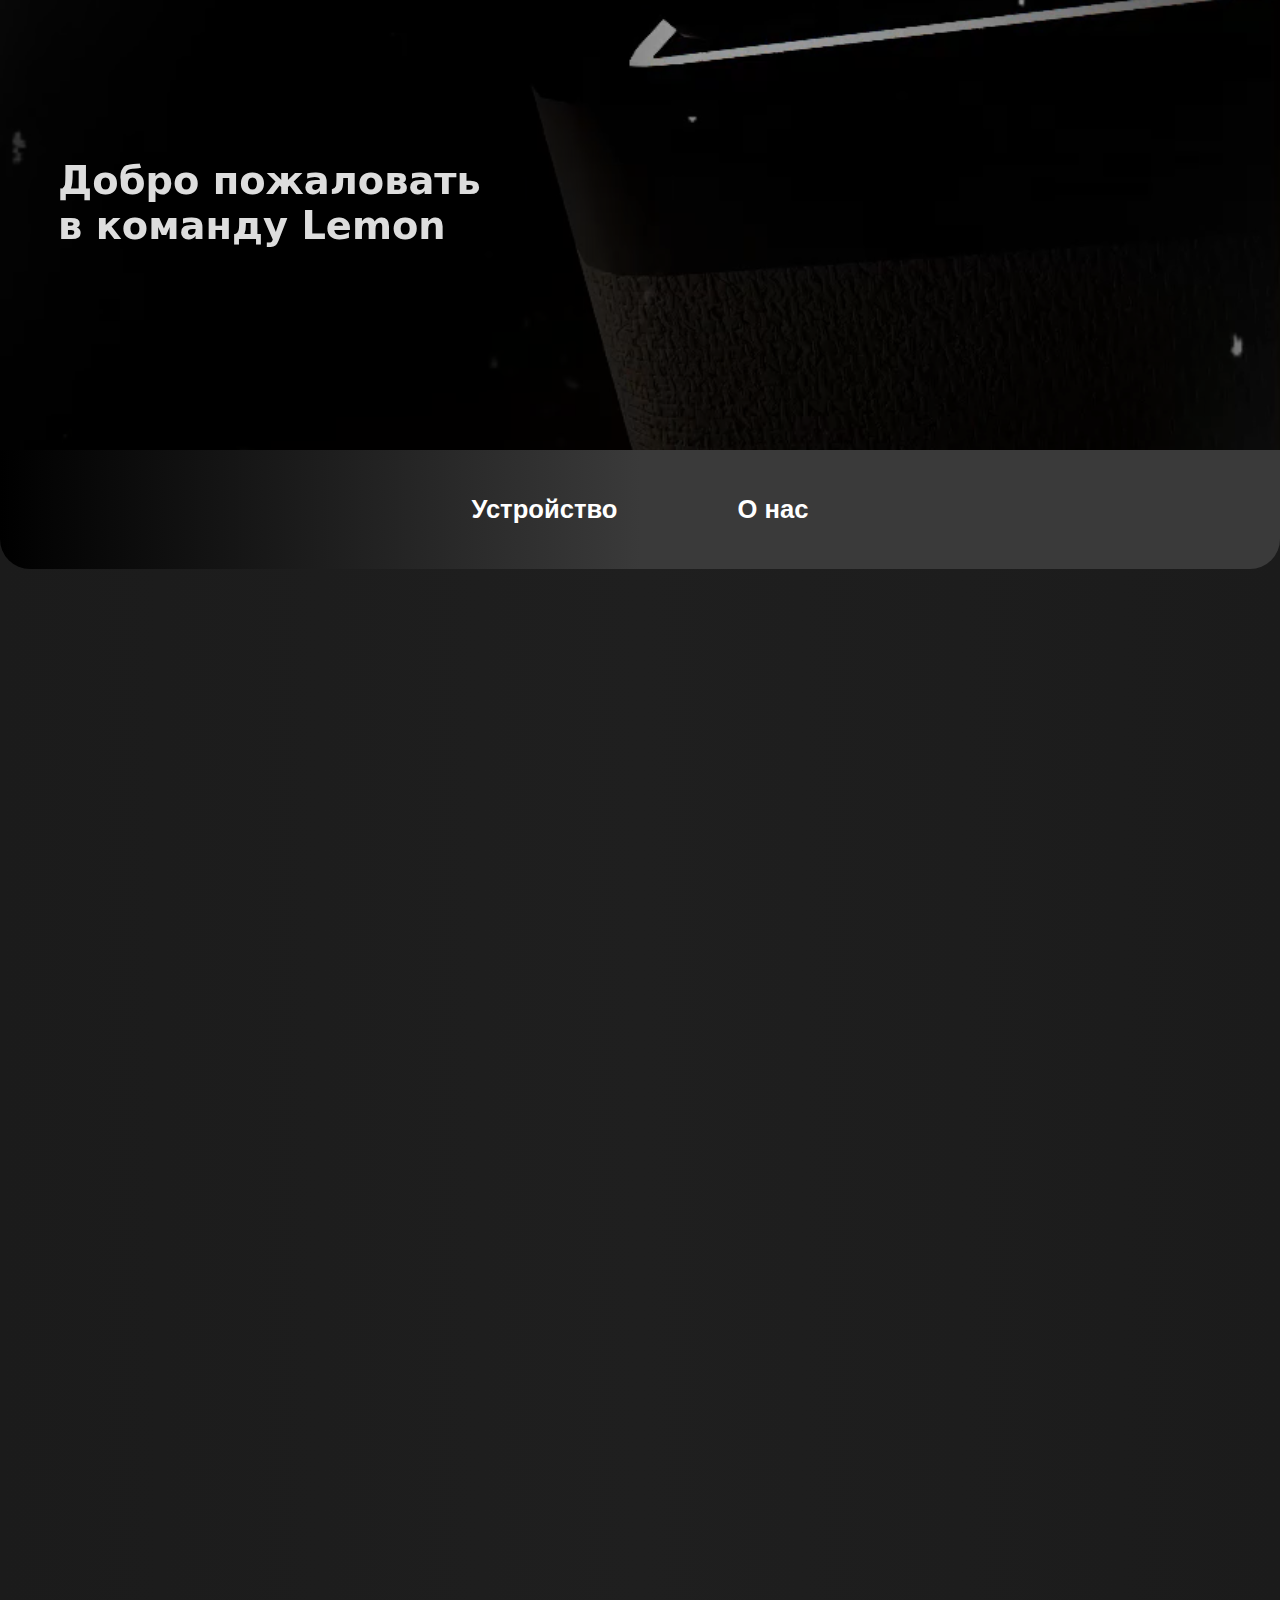
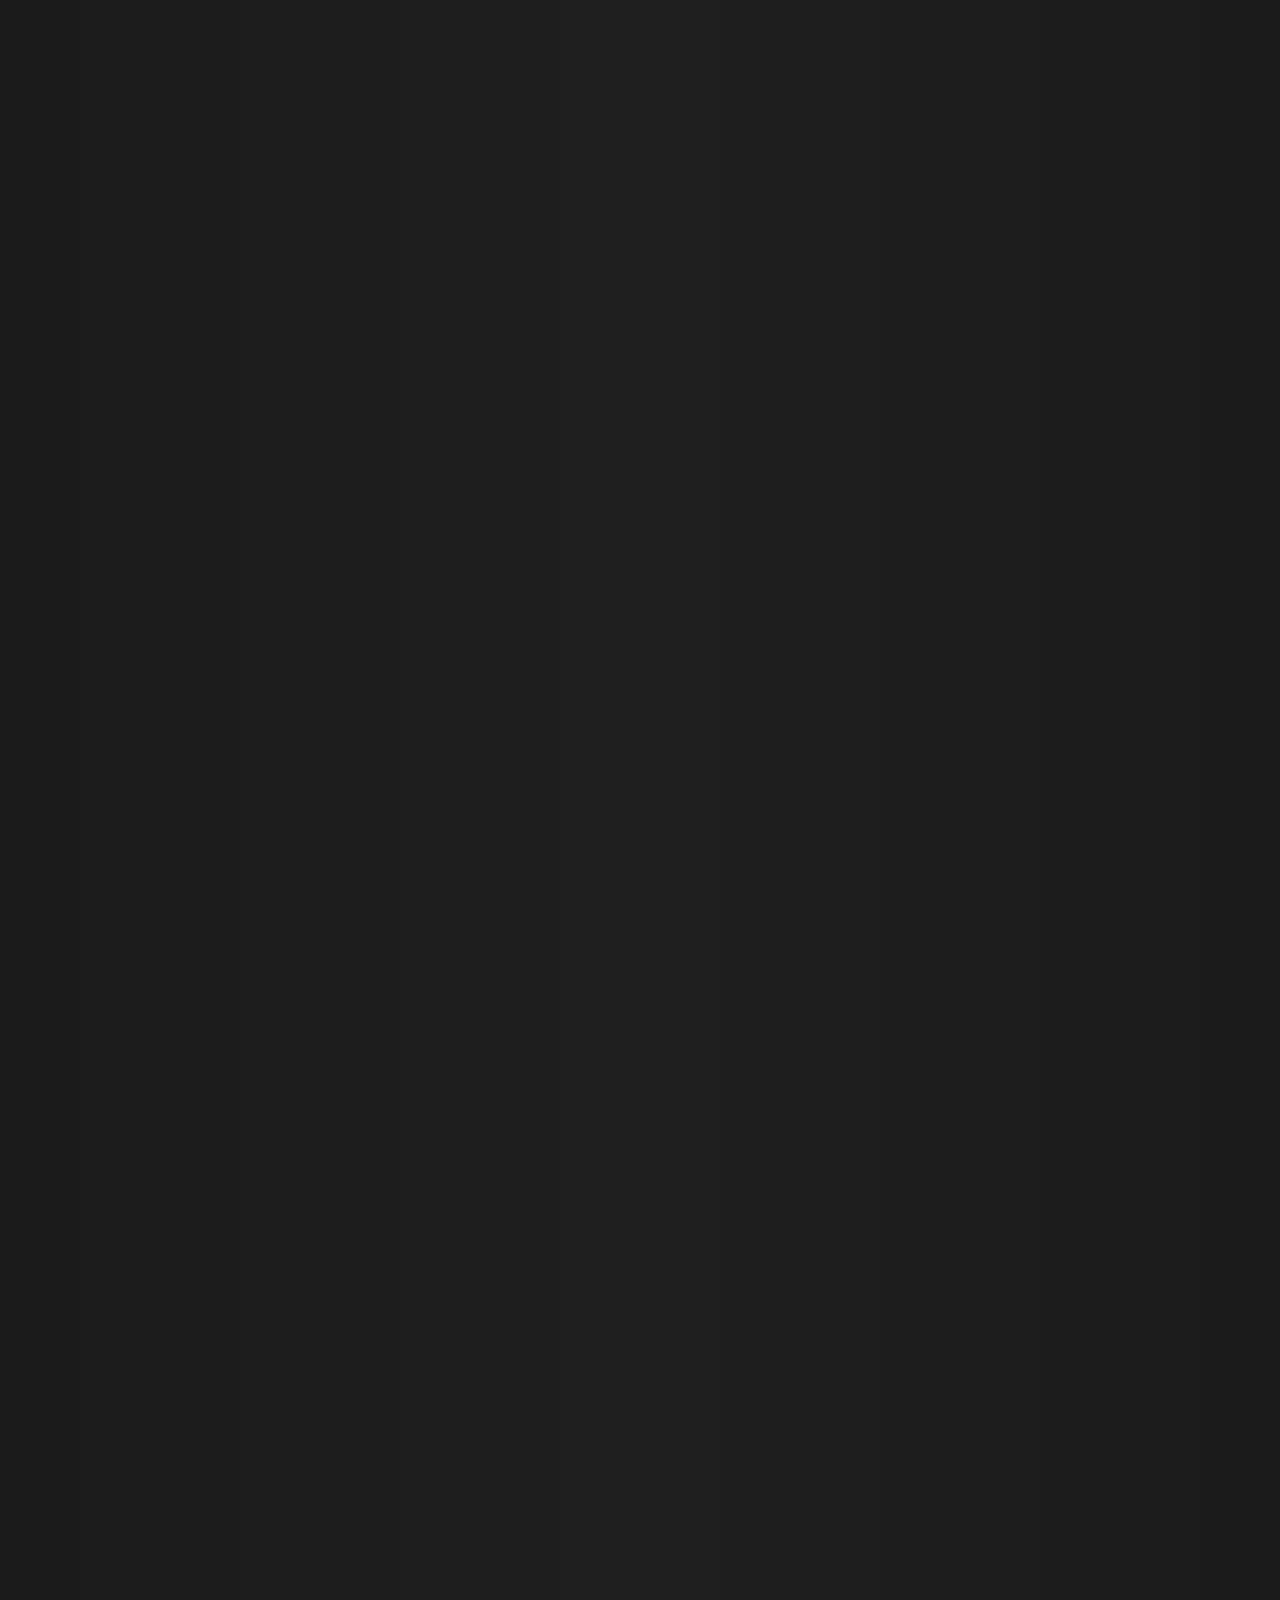
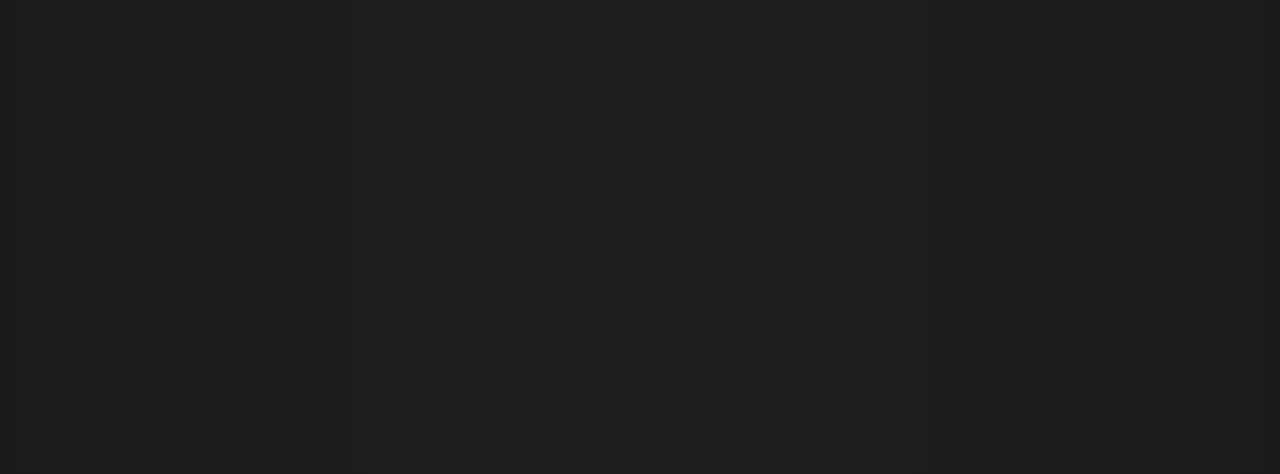
==== commit ca746c0f: "1" ====
--- a/index.html
+++ b/index.html
@@ -87,7 +87,7 @@
             </div>
             <div class="video_kolonka" style="top: 0;">
                 <div class="bg-video_kolonka"></div>
-                <video id="myVideo2" muted autoplay loop>
+                <video id="myVideo3" muted autoplay loop>
                     <source src="kolonka.mp4" type="video/mp4">
                 </video>
                 <div class="overlay_3"></div>
--- a/style.css
+++ b/style.css
@@ -227,6 +227,19 @@
     transform: translateX(-50%) translateY(-50%);
 }
 
+#myVideo3 {
+    position: absolute;
+    top: 50%;
+    left: 50%;
+    min-width: 100%;
+    min-height: 100%;
+    width: auto;
+    height: auto;
+    z-index: -1000;
+    transform: translateX(-50%) translateY(-50%);
+}
+
+
 .overlay_3{
     position: absolute;
     top: 0;
@@ -572,7 +585,7 @@
 
     .grid-content_5 .digital_name a{
         justify-content: center;
-        align-items: center;
+        align-items: center ;
         text-align: center;
     }
 
@@ -673,11 +686,6 @@
         font-size: 16px;
     }
 
-    .grid_content_2{
-        grid-template-rows: 45% 55%;
-        height: 40vh;
-        width: 100%;
-    }
 
     .navigation {
         background:linear-gradient(to right, #000000,#3a3a3a);
@@ -729,27 +737,29 @@
 
     .ruk_h1{
         font-size: 20px;
+        margin-top: 10vh;
+    }
+
+    .grid-content_3{
+        height: 30vh;
     }
 
     .text-team_2 a {
-        font-size: 3vw;
+        font-size: 2vw;
     }
 
     .img-team_2 img {
-        width: 30vw;
+        width: 40vw;
     } 
 
-    .img-team img {
-        width: 15vw;
-        scroll-snap-align: center; /* Элемент центрируется при прокрутке */
-        width: 100%;
-    }
-
-    .text-team a {
-        font-size: 2vw;
-        scroll-snap-align: center; /* Элемент центрируется при прокрутке */
-        width: 100%;
-    }
+    #myVideo3 {
+        position: absolute;
+        top: 60%;
+        left: 45%;
+        min-width: 1%;
+        min-height: 1%;
+    }
+   
 
     .img-logo img{
         margin-top: 40px;
@@ -757,6 +767,7 @@
         margin-left: 0;
         width: 13vh;
         height: 13vh;
+        
     }
 
     .video_kolonka{
@@ -765,10 +776,67 @@
         top: 20px;
     }
 
-    .grid_content_2{
-        scroll-snap-type: x mandatory;
-        overflow-x: auto;
-    }
+    .grid_content_2 {
+        display: flex; /* Изменяем на flex для горизонтального расположения */
+        flex-wrap: nowrap; /* Запрещаем перенос строк */
+        position: relative;
+        color: white;
+        height: 30vh; /* Фиксированная высота */
+        width: 100%; /* Ширина контейнера */
+        margin: 0 auto;
+        margin-top: 30px;
+        overflow-y: hidden; /* Убираем вертикальную прокрутку */
+        gap: 10vh; /* Отступы между элементами */
+        overflow-x: scroll;
+    }
+
+    .text-team a{
+        font-size: 14px;
+        margin-top: 2vh;
+    }
+
+
+    .text-team_2 a{
+        margin-top: 15vh;
+        font-size: 20px;
+        font-weight: 600;
+        overflow: hidden;
+        margin: 0 auto;
+        width: 300px;
+    }
+    
+    .img-team img{
+        width: 30vw;
+        margin-right: 30vh;
+        overflow: hidden;
+        margin-bottom: 10vh;
+        margin: 0 auto;
+    }
+    /* WebKit-браузеры */
+.grid_content_2::-webkit-scrollbar {
+    width: 10px;
+    height: 15px;
+}
+
+.grid_content_2::-webkit-scrollbar-track {
+    background: rgb(0, 0, 0);
+}
+
+.grid_content_2::-webkit-scrollbar-thumb {
+    background: linear-gradient(to right, #442f00,#ffc250);
+    border-radius: 2px;
+}
+
+.grid_content_2::-webkit-scrollbar-thumb:hover {
+    background: linear-gradient(to right, #000000,#3a3a3a);
+}
+
+/* Firefox */
+.grid_content_2 {
+    scrollbar-width: 100px;
+    scrollbar-color: linear-gradient(to right, #000000,#3a3a3a);
+}
+
 
 }
 
